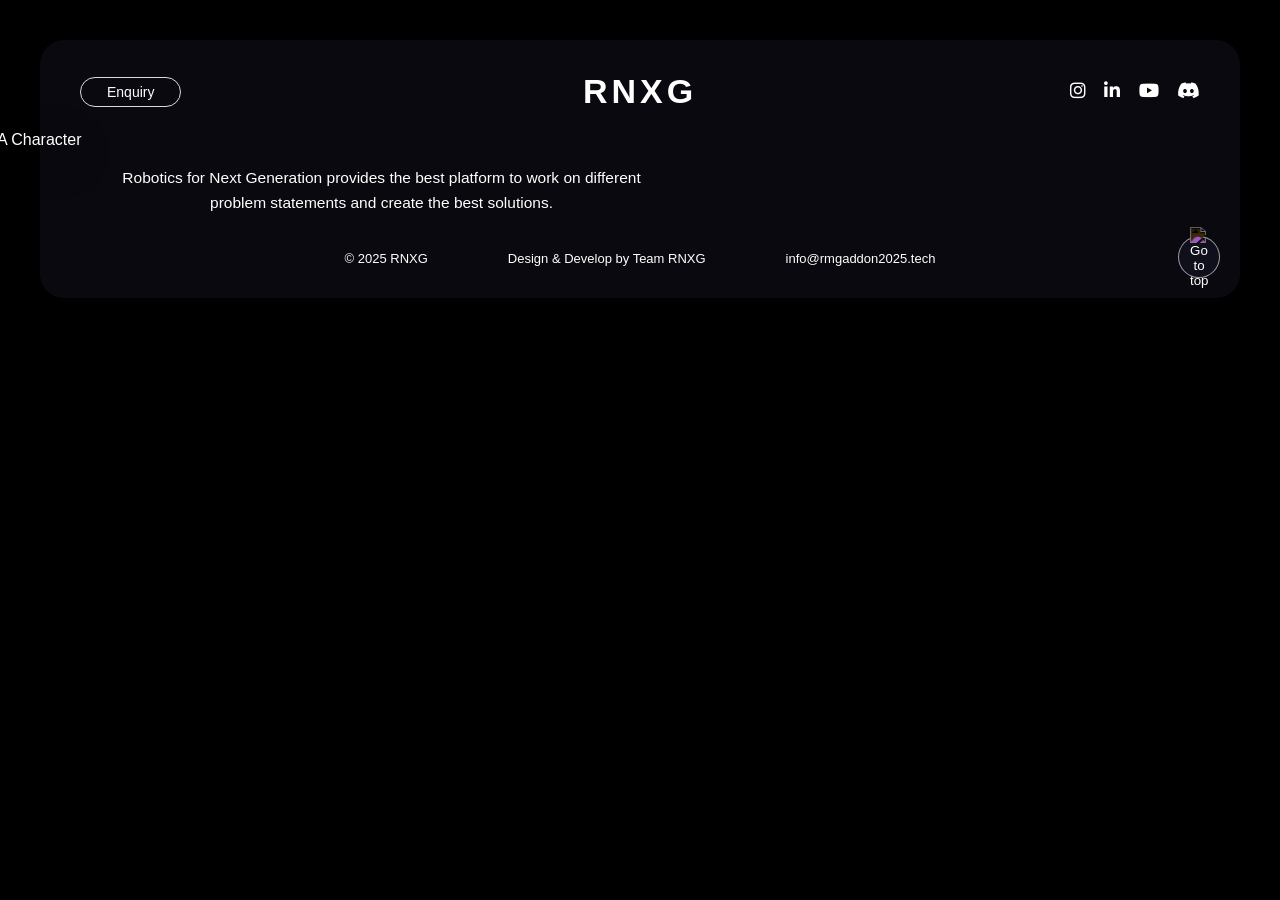
==== Footer (1).html @ de8312e6 "Add files via upload" ====
<!DOCTYPE html>
<html lang="en">
<head>
  <meta charset="UTF-8" />
  <meta name="viewport" content="width=device-width, initial-scale=1.0" />
  <title>RNXG Footer</title>

  <!-- Font Awesome -->
  <link
    rel="stylesheet"
    href="https://cdnjs.cloudflare.com/ajax/libs/font-awesome/6.5.0/css/all.min.css"
  />

  <link rel="stylesheet" href="style.css" />
</head>

<body>

<footer
  class="footer"
  style="background: url('https://i.redd.it/8iudy7ohrqz51.jpg') center / cover no-repeat;"
>
  <div class="footer_glass">

    <!-- TOP -->
    <div class="div_top">
      <button class="enquiry_btn">Enquiry</button>

      <h1 class="RNXG_Tittle">RNXG</h1>

      <div class="footer_socials">
        <a href="https://www.instagram.com/team_rnxg/"><i class="fab fa-instagram"></i></a>
        <a href="https://in.linkedin.com/company/rnxg"><i class="fab fa-linkedin-in"></i></a>
        <a href="https://www.youtube.com/@rnxg_sggs"><i class="fab fa-youtube"></i></a>
        <a href="#"><i class="fab fa-discord"></i></a>
      </div>
    </div>

    <!-- CENTER -->
    <div class="div_center">
      <img
        src="Character.png"
        class="footer_character"
        alt="GTA Character"
      />

      <p class="footer_text">
        Robotics for Next Generation provides the best platform to work on
        different problem statements and create the best solutions.
      </p>
    </div>

    <!-- BOTTOM -->
    <div class="div_bottom">
      <span>© 2025 RNXG</span>
      <span>Design & Develop by Team RNXG</span>
      <span>info@rmgaddon2025.tech</span>
    </div>

    <!-- GO TO TOP BUTTON -->
    <button
      class="go_top_btn"
      onclick="window.scrollTo({ top: 0, behavior: 'smooth' })"
      aria-label="Go to top"
    >
      <img
        src="https://cdn-icons-png.flaticon.com/128/4534/4534738.png"
        alt="Go to top"
      />
    </button>

  </div>
</footer>

<!-- ENQUIRY FORM -->
<div
  class="enquiry_overlay"
  id="enquiry_overlay"
  aria-hidden="true"
  role="dialog"
  aria-labelledby="enquiry_title"
>
  <div class="enquiry_modal">
    <button
      class="enquiry_close_btn"
      id="enquiry_close_btn"
      aria-label="Close enquiry form"
    >
      &times;
    </button>

    <h2 id="enquiry_title">Enquiry</h2>

    <form id="enquiry_form">
      <label>
        Name
        <input type="text" name="name" placeholder="ABC" required />
      </label>

      <label>
        Email
        <input type="email" name="email" placeholder="abc@gmail.com" required />
      </label>

      <label>
        Subject
        <input
          type="text"
          name="subject"
          class="enquiry_subject_input"
          placeholder="Issues regarding ...."
          required
        />
      </label>

      <label>
        Message
        <textarea name="message" rows="4" placeholder="Hi ..." required></textarea>
      </label>

      <div class="enquiry_actions">
        <button type="submit" class="enquiry_submit_btn">
          Send
        </button>
      </div>
    </form>
  </div>
</div>

<script src="script.js"></script>
</body>
</html>
---- style.css ----
/* RESET */
* {
  margin: 0;
  padding: 0;
  box-sizing: border-box;
  font-family: Poppins, sans-serif;
}

body {
  background: #000;
}

/* FOOTER */
.footer {
  padding: 40px 20px;
  color: #fff;
}

/* GLASS CARD */
.footer_glass {
  max-width: 1200px;
  margin: auto;
  padding: 32px 40px;
  border-radius: 24px;
  background: rgba(20, 22, 35, 0.45);
  backdrop-filter: blur(0.5px);
  position: relative;
}

/* TOP */
.div_top {
  display: grid;
  grid-template-columns: 1fr auto 1fr;
  align-items: center;
}

.enquiry_btn {
  justify-self: start;
  padding: 6px 26px;
  border-radius: 999px;
  background: transparent;
  border: 1px solid rgba(255, 255, 255, 0.85);
  color: #fff;
  font-size: 14px;
  cursor: pointer;
}

.RNXG_Tittle {
  justify-self: center;
  font-size: 34px;
  letter-spacing: 4px;
}

.footer_socials {
  justify-self: end;
}

.footer_socials a {
  margin-left: 14px;
  font-size: 18px;
  color: #fff;
}

/* CENTER */
.div_center {
  display: grid;
  grid-template-columns: auto 1fr;
  align-items: center;
  margin-top: 20px;
}

.footer_character {
  height: 220px;
  margin-right: 40px;
  margin-left: -120px;
  margin-bottom: -100px;
  filter: drop-shadow(0 12px 24px rgba(0,0,0,0.45));
}

.footer_text {
  max-width: 520px;
  font-size: 15.5px;
  line-height: 1.6;
  text-align: center;
}

/* BOTTOM */
.div_bottom {
  display: flex;
  justify-content: center;
  gap: 80px;
  font-size: 13px;
}

/* GO TO TOP */
.go_top_btn {
  position: absolute;
  right: 20px;
  bottom: 20px;
  width: 42px;
  height: 42px;
  border-radius: 50%;
  background: rgba(20,22,35,0.6);
  border: 1px solid rgba(255,255,255,0.6);
  display: flex;
  align-items: center;
  justify-content: center;
  cursor: pointer;
}

.go_top_btn img {
  width: 18px;
  filter: invert(1);
}

/* ENQUIRY FORM */
.enquiry_overlay {
  position: fixed;
  inset: 0;
  background: rgba(0,0,0,0.55);
  display: flex;
  align-items: center;
  justify-content: center;
  opacity: 0;
  pointer-events: none;
  transition: opacity 220ms ease;
  z-index: 9999;
}

.enquiry_overlay.open {
  opacity: 1;
  pointer-events: auto;
}

.enquiry_modal {
  background: #ffffffea;
  padding: 1.25rem;
  border-radius: 10px;
  width: 90%;
  max-width: 520px;
  transform: translateY(-8px) scale(0.98);
  opacity: 0;
  transition: transform 220ms ease, opacity 220ms ease;
  backdrop-filter: blur(6px);
  -webkit-backdrop-filter: blur(6px);
  position: relative;
}

.enquiry_overlay.open .enquiry_modal {
  transform: translateY(0) scale(1);
  opacity: 1;
}

.enquiry_close_btn {
  position: absolute;
  top: 8px;
  right: 10px;
  font-size: 24px;
  background: none;
  border: none;
  cursor: pointer;
}

.enquiry_modal label {
  display: block;
  margin: 10px 0;
}

.enquiry_modal input,
.enquiry_modal textarea {
  width: 100%;
  padding: 10px 12px;
  margin-top: 8px;
  border-radius: 8px;
  border: 1px solid rgba(16,16,16,0.06);
  background: rgba(255,255,255,0.72);
  color: #0b0b0b;
  backdrop-filter: blur(6px);
  -webkit-backdrop-filter: blur(6px);
  transition: box-shadow 160ms ease, transform 160ms ease;
}

.enquiry_modal input::placeholder,
.enquiry_modal textarea::placeholder {
  color: rgba(11,11,11,0.45);
}

.enquiry_modal input:focus,
.enquiry_modal textarea:focus {
  outline: none;
  box-shadow: 0 6px 20px rgba(0,0,0,0.08);
  transform: translateY(-1px);
}

.enquiry_actions {
  text-align: right;
  margin-top: 12px;
}

.enquiry_submit_btn {
  padding: 8px 14px;
  background: #007bff;
  border: none;
  color: #fff;
  cursor: pointer;
  border-radius: 18px;
}

/* BLUR BACKDROP WHEN ENQUIRY OPEN */
body.enquiry-open > *:not(.enquiry_overlay) {
  filter: blur(6px);
  transition: filter 220ms ease;
  pointer-events: none;
  user-select: none;
  -webkit-user-select: none;
}

/* RESPONSIVE */
@media (max-width: 990px) {
  .div_top,
  .div_center,
  .div_bottom {
    display: flex;
    flex-direction: column;
    align-items: center;
    gap: 14px;
    text-align: center;
  }

  .footer_character,
  .go_top_btn {
    display: none;
  }
}
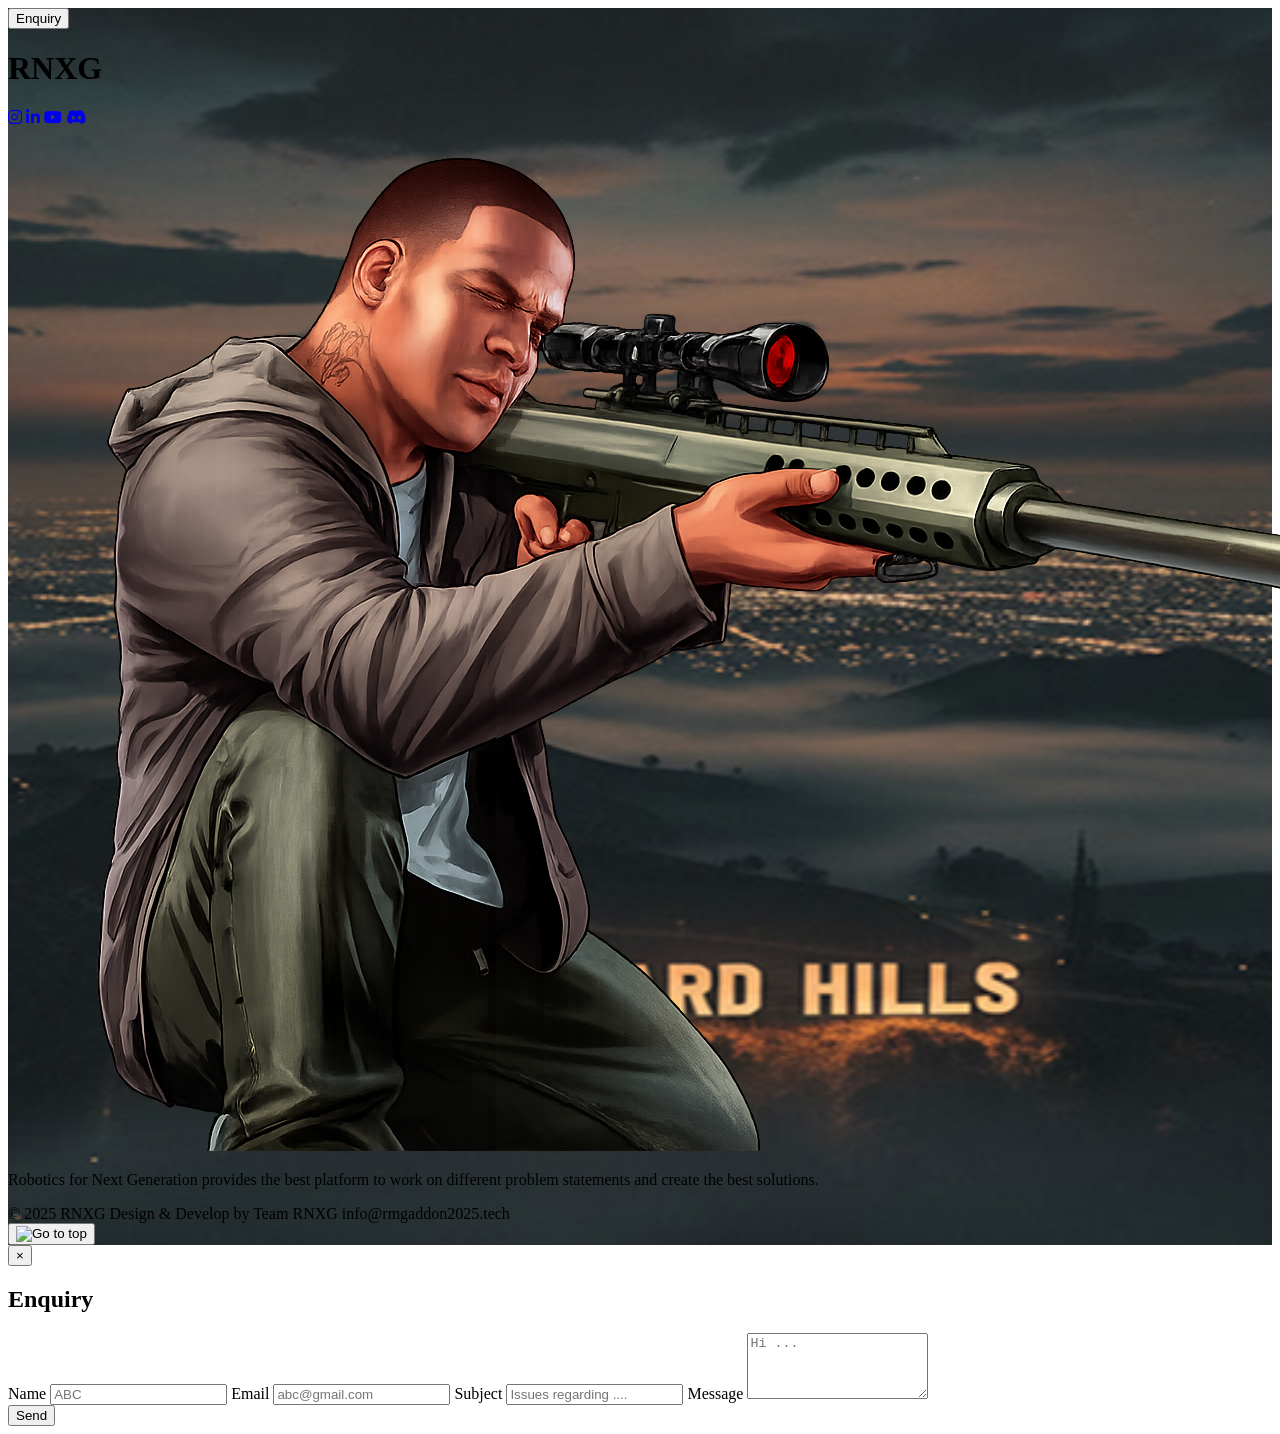
==== commit cce11784: "Add files via upload" ====
--- a/Footer (1).html
+++ b/Footer (1).html
@@ -18,7 +18,7 @@
 
 <footer
   class="footer"
-  style="background: url('https://i.redd.it/8iudy7ohrqz51.jpg') center / cover no-repeat;"
+  style="background: url('Background\ 2.png') center / cover no-repeat;"
 >
   <div class="footer_glass">
 
@@ -39,7 +39,7 @@
     <!-- CENTER -->
     <div class="div_center">
       <img
-        src="Character.png"
+        src="Character 2.png"
         class="footer_character"
         alt="GTA Character"
       />
